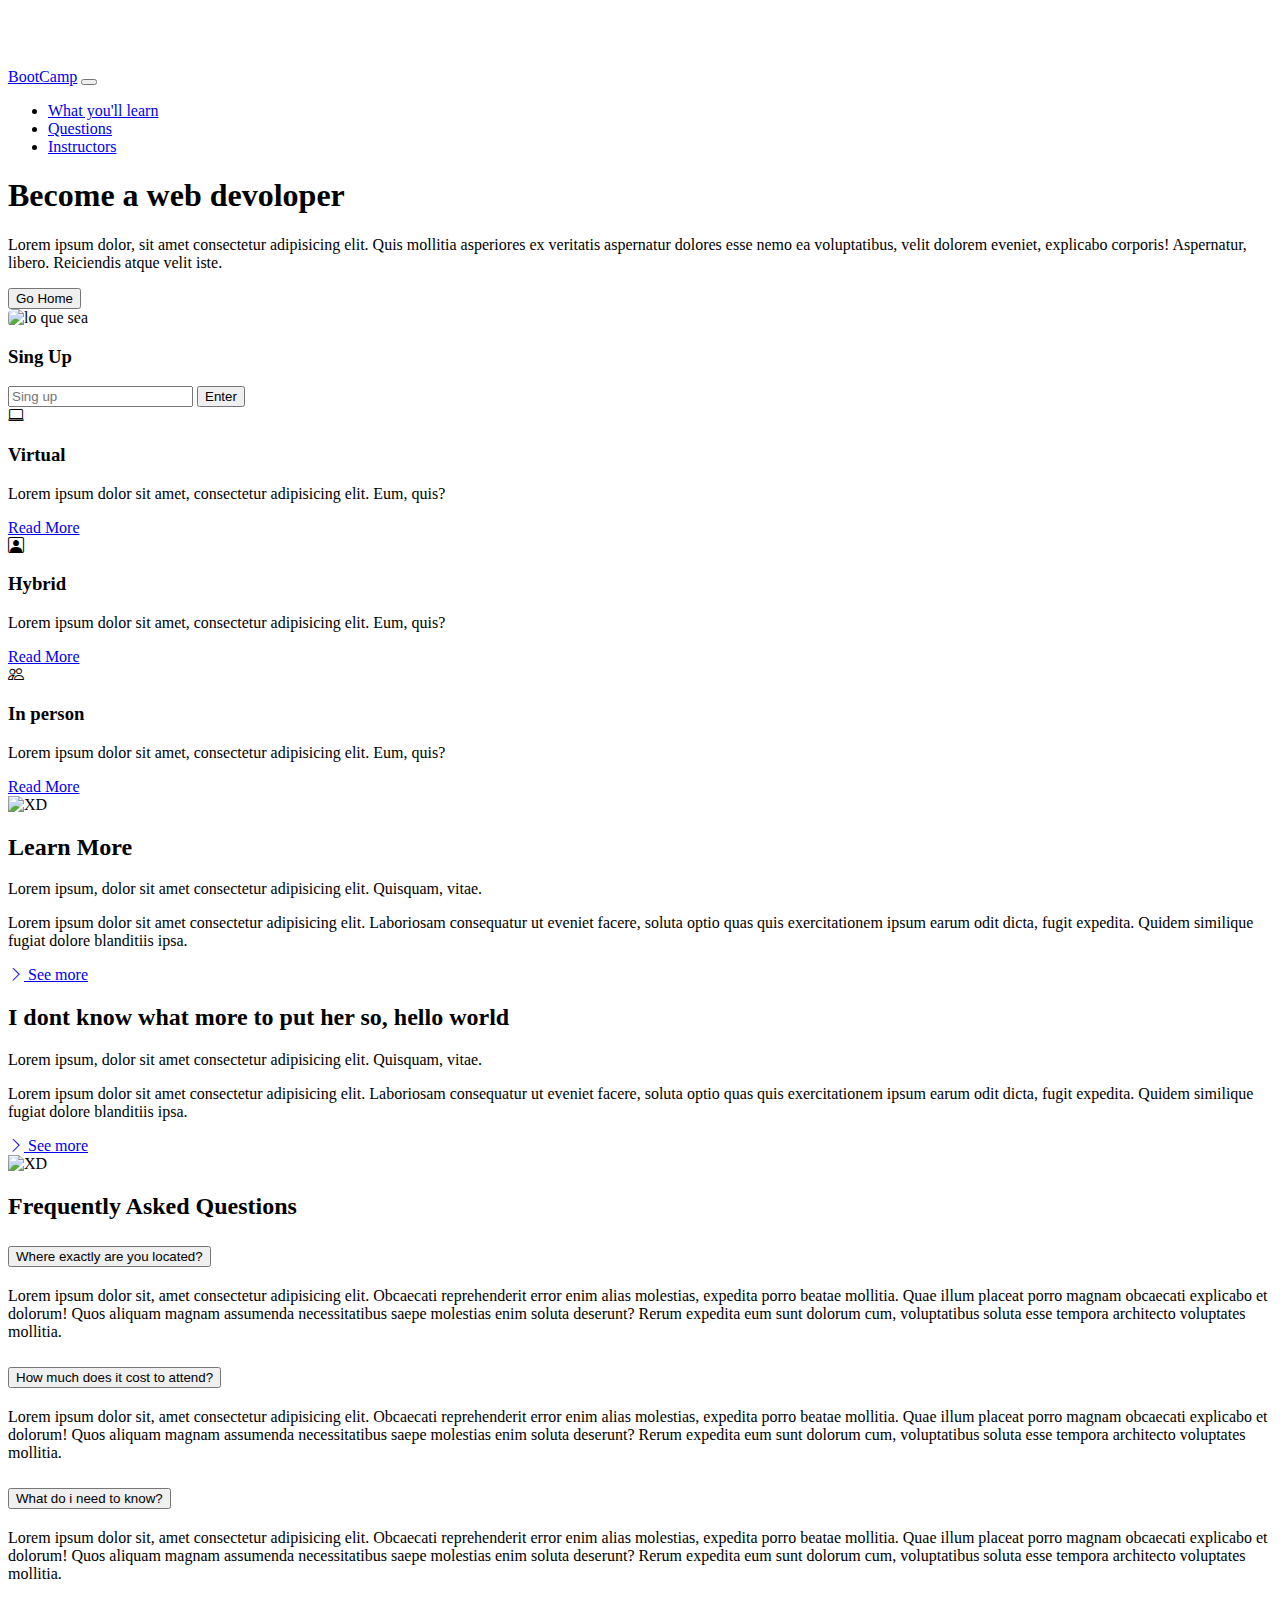
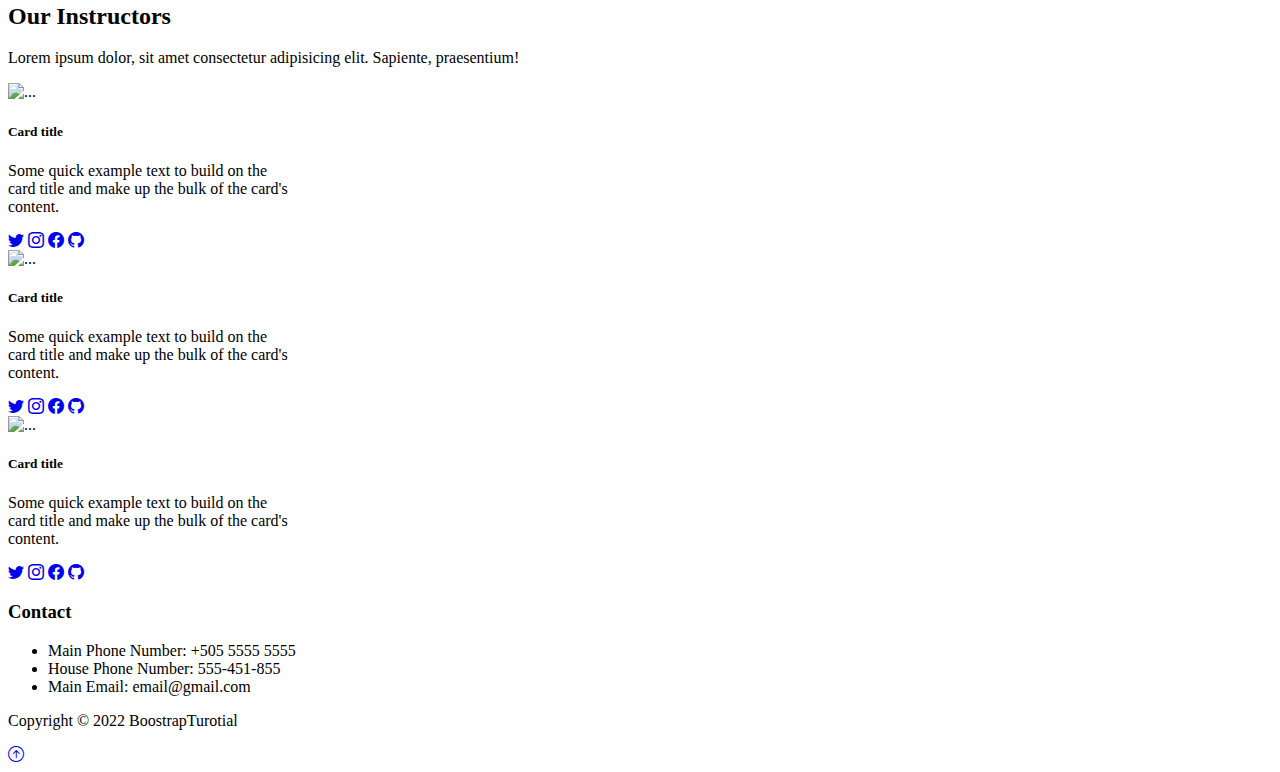
==== index.html @ 978bfc73 "Initial commit" ====
<!DOCTYPE html>
<html lang="en">
<head>
    <meta charset="UTF-8">
    <meta http-equiv="X-UA-Compatible" content="IE=edge">
    <meta name="viewport" content="width=device-width, initial-scale=1.0">
    <title>BootCamp</title>
    <link rel="stylesheet" href="style.css">
    <link rel="stylesheet" href="https://cdn.jsdelivr.net/npm/bootstrap-icons@1.3.0/font/bootstrap-icons.css">
    <link href="https://cdn.jsdelivr.net/npm/bootstrap@5.2.2/dist/css/bootstrap.min.css" rel="stylesheet" integrity="sha384-Zenh87qX5JnK2Jl0vWa8Ck2rdkQ2Bzep5IDxbcnCeuOxjzrPF/et3URy9Bv1WTRi" crossorigin="anonymous">
    <link rel="icon" href="img/logo.png">
</head>
<body>
    
    <!-- NAVATION -->

    <nav class="navbar navbar-expand-sm bg-dark navbar-dark py-3 fixed-top">
        <div class="container">
            <a href="#" class="navbar-brand">BootCamp</a>

            <button class="navbar-toggler" type="button" data-bs-toggle="collapse" data-bs-target="#navmenu"> 
                <span class="navbar-toggler-icon"></span>
            </button>

            <div class="collapse navbar-collapse" id="navmenu">
                <ul class="navbar-nav ms-auto">

                    <li class="nav-item">
                        <a href="#learn" class="nav-link">What you'll learn</a>
                    </li>

                    <li class="nav-item">
                        <a href="#questions" class="nav-link">Questions</a>
                    </li>

                    <li class="nav-item">
                        <a href="#instructors" class="nav-link">Instructors</a>
                    </li>
                </ul>
            </div>
        </div>
    </nav>

    <!-- SHOW CASE -->

    <section class="bg-dark text light p-5 text-center text-sm-start">
        <div class="container">
            <div class="d-sm-flex aling-items-center justify-content-between">
                <div style="padding-right: 20px;">
                    <h1 class="text-light">Become a web devoloper</h1>

                    <p class="text-light my-4 lead">Lorem ipsum dolor, sit amet consectetur adipisicing elit. Quis mollitia asperiores ex veritatis aspernatur dolores esse nemo ea voluptatibus, velit dolorem eveniet, explicabo corporis! Aspernatur, libero. Reiciendis atque velit iste.</p>
                    
                    <button class="btn btn-danger">Go Home</button>
                
                </div>
                
                <img class="img-fluid" id="main-img" style="width: 350px; border-radius: 5px;"  src="https://cdnb.20m.es/sites/112/2019/04/cara6.jpg" alt="lo que sea">
            </div>

        </div>
    </section>

    <!-- Newsletter -->

    <section class="bg-primary text-light p-5">
        <div class="container">
            <div class="d-md-flex justify-content-between aling-items-center">
                <h3 class="mb-3 mb-md-0">Sing Up</h3>

                <div class="input-group" id="sing-input">
                    <input type="text" class="form-control w-25" placeholder="Sing up" aria-label="Recipient's username" aria-describedby="button-addon2">
                    <button class="btn btn-dark bg-lg w-25" type="button">Enter</button>
                  </div>

            </div>
        </div>
    </section>

    <!-- Boxes -->

    <section class="p-5">
        <div class="container">
            <div class="row text-center g-4">
                <div class="col-md">
                    <div class="card bg-dark text-light">
                        <div class="card-body text-center">
                            <div class="h1 mb-3"><i class="bi bi-laptop"></i></div>
                            <h3 class="card-title">Virtual</h3>
                            <p class="card-text">Lorem ipsum dolor sit amet, consectetur adipisicing elit. Eum, quis?</p>
                            <a href="#" class="btn btn-primary">Read More</a>
                        </div>
                    </div>
                </div>

                <div class="col-md">
                    <div class="card bg-secondary text-light">
                        <div class="card-body text-center">
                            <div class="h1 mb-3"><i class="bi bi-person-square"></i></div>
                            <h3 class="card-title">Hybrid</h3>
                            <p class="card-text">Lorem ipsum dolor sit amet, consectetur adipisicing elit. Eum, quis?</p>
                            <a href="#" class="btn btn-dark">Read More</a>
                        </div>
                    </div>
                </div>

                <div class="col-md">
                    <div class="card bg-dark text-light">
                        <div class="card-body text-center">
                            <div class="h1 mb-3"><i class="bi bi-people"></i></div>
                            <h3 class="card-title">In person</h3>
                            <p class="card-text">Lorem ipsum dolor sit amet, consectetur adipisicing elit. Eum, quis?</p>
                            <a href="#" class="btn btn-primary">Read More</a>
                        </div>
                    </div>
                </div>
            </div>
        </div>
    </section>

    <!-- fundamentals -->

    <section id="learn" class="p-5">
        <div class="container">
            <div class="row aling-items-center justify-content-between">
                <div class="col-md" id="fundamentals_img">
                    <img class="img-fluid" src="https://www.rdstation.com/blog/wp-content/uploads/sites/2/2017/09/thestocks.jpg" alt="XD">
                </div>

                <div class="col-md p-5">
                    <h2>Learn More</h2>
                    <p class="lead">Lorem ipsum, dolor sit amet consectetur adipisicing elit. Quisquam, vitae.</p>
                    <p class="lead">Lorem ipsum dolor sit amet consectetur adipisicing elit. Laboriosam consequatur ut eveniet facere, soluta optio quas quis exercitationem ipsum earum odit dicta, fugit expedita. Quidem similique fugiat dolore blanditiis ipsa.</p>

                    <a href="#" class="btn btn-dark mt-3"><i class="bi bi-chevron-right"></i> See more</a>
                </div>
            </div>
        </div>
    </section>

    <section id="learn" class="p-5 bg-dark text-light">
        <div class="container">
            <div class="row aling-items-center justify-content-between">

                <div class="col-md p-5">
                    <h2>I dont know what more to put her so, hello world</h2>
                    <p class="lead">Lorem ipsum, dolor sit amet consectetur adipisicing elit. Quisquam, vitae.</p>
                    <p class="lead">Lorem ipsum dolor sit amet consectetur adipisicing elit. Laboriosam consequatur ut eveniet facere, soluta optio quas quis exercitationem ipsum earum odit dicta, fugit expedita. Quidem similique fugiat dolore blanditiis ipsa.</p>

                    <a href="#" class="btn btn-dark mt-3"><i class="bi bi-chevron-right"></i> See more</a>
                </div>

                <div class="col-md" id="fundamentals_img">
                    <img class="img-fluid" src="https://d7lju56vlbdri.cloudfront.net/var/ezwebin_site/storage/images/_aliases/img_1col/noticias/solar-orbiter-toma-imagenes-del-sol-como-nunca-antes/9437612-1-esl-MX/Solar-Orbiter-toma-imagenes-del-Sol-como-nunca-antes.jpg" alt="XD">
                </div>
            </div>

        </div>
    </section>

    <!-- QUESTION SECTION -->

    <section class="p-5" id="questions">
        <div class="container">
            <h2 class="text-center mb-4">Frequently Asked Questions</h2>

            <!-- ACCORDION -->


            <div class="accordion accordion-flush" id="questions">
                <!-- item 1 -->
                <div class="accordion-item">
                  <h2 class="accordion-header" id="flush-headingOne">
                    <button class="accordion-button collapsed" type="button" data-bs-toggle="collapse" data-bs-target="#question-one" aria-expanded="false" aria-controls="flush-collapseOne">
                      Where exactly are you located?
                    </button>
                  </h2>
                  <div id="question-one" class="accordion-collapse collapse" aria-labelledby="flush-headingOne" data-bs-parent="#accordionFlushExample">
                    <div class="accordion-body">Lorem ipsum dolor sit, amet consectetur adipisicing elit. Obcaecati reprehenderit error enim alias molestias, expedita porro beatae mollitia. Quae illum placeat porro magnam obcaecati explicabo et dolorum! Quos aliquam magnam assumenda necessitatibus saepe molestias enim soluta deserunt? Rerum expedita eum sunt dolorum cum, voluptatibus soluta esse tempora architecto voluptates mollitia.</div>
                  </div>
                </div>

                <!-- item 2 -->
                <div class="accordion-item">
                    <h2 class="accordion-header" id="flush-headingOne">
                      <button class="accordion-button collapsed" type="button" data-bs-toggle="collapse" data-bs-target="#question-two" aria-expanded="false" aria-controls="flush-collapseOne">
                        How much does it cost to attend?
                      </button>
                    </h2>
                    <div id="question-two" class="accordion-collapse collapse" aria-labelledby="flush-headingOne" data-bs-parent="#accordionFlushExample">
                      <div class="accordion-body">Lorem ipsum dolor sit, amet consectetur adipisicing elit. Obcaecati reprehenderit error enim alias molestias, expedita porro beatae mollitia. Quae illum placeat porro magnam obcaecati explicabo et dolorum! Quos aliquam magnam assumenda necessitatibus saepe molestias enim soluta deserunt? Rerum expedita eum sunt dolorum cum, voluptatibus soluta esse tempora architecto voluptates mollitia.</div>
                    </div>
                  </div>

                <!-- item 3 -->
                <div class="accordion-item">
                    <h2 class="accordion-header" id="flush-headingOne">
                      <button class="accordion-button collapsed" type="button" data-bs-toggle="collapse" data-bs-target="#question-three" aria-expanded="false" aria-controls="flush-collapseOne">
                        What do i need to know?
                      </button>
                    </h2>
                    <div id="question-three" class="accordion-collapse collapse" aria-labelledby="flush-headingOne" data-bs-parent="#accordionFlushExample">
                      <div class="accordion-body">Lorem ipsum dolor sit, amet consectetur adipisicing elit. Obcaecati reprehenderit error enim alias molestias, expedita porro beatae mollitia. Quae illum placeat porro magnam obcaecati explicabo et dolorum! Quos aliquam magnam assumenda necessitatibus saepe molestias enim soluta deserunt? Rerum expedita eum sunt dolorum cum, voluptatibus soluta esse tempora architecto voluptates mollitia.</div>
                    </div>
                  </div>
              </div>
        </div>

    </section>

    <section id="instructors" class="p-5 bg-primary">
        <div class="container">
            <h2 class="text-center text-white">Our Instructors</h2>
            <p class="lead text-center text-white mb-5">Lorem ipsum dolor, sit amet consectetur adipisicing elit. Sapiente, praesentium!</p>


            <div class="row g-4">

                <!-- card 1 -->
                
                <div class="col-md">
                    <div class="card" style="width: 18rem;">
                        <img src = "https://image.shutterstock.com/image-photo/young-handsome-man-beard-wearing-260nw-1920331649.jpg" class="card-img-top" alt="...">
                        <div class="card-body">
                          <h5 class="card-title">Card title</h5>
                          <p class="card-text">Some quick example text to build on the card title and make up the bulk of the card's content.</p>
                          
                          <a href="#"><i class="bi bi-twitter text-dark mx-1"></i></a>
                        <a href="#"><i class="bi bi-instagram text-dark mx-1"></i></a>
                        <a href="#"><i class="bi bi-facebook text-dark mx-1"></i></a>
                        <a href="#"><i class="bi bi-github text-dark mx-1"></i></a>
                        </div>
                      </div>
            </div>

            <!-- card 2 -->

            <div class="col-md">
                <div class="card" style="width: 18rem;">
                    <img src="https://media.istockphoto.com/id/1365223878/es/foto/hombre-atractivo-sinti%C3%A9ndose-alegre.jpg?b=1&s=170667a&w=0&k=20&c=bvl1G8jZOQ9M8maHjQm34YYGmINoZ-S8tVMFv6QKL0Y=" class="card-img-top" alt="...">
                    <div class="card-body">
                      <h5 class="card-title">Card title</h5>
                      <p class="card-text">Some quick example text to build on the card title and make up the bulk of the card's content.</p>
                      
                      <a href="#"><i class="bi bi-twitter text-dark mx-1"></i></a>
                    <a href="#"><i class="bi bi-instagram text-dark mx-1"></i></a>
                    <a href="#"><i class="bi bi-facebook text-dark mx-1"></i></a>
                    <a href="#"><i class="bi bi-github text-dark mx-1"></i></a>
                    </div>
                  </div>
        </div>

        <!-- card 3 -->

        <div class="col-md">
            <div class="card" style="width: 18rem;">
                <img src="https://img.freepik.com/foto-gratis/retrato-joven-sonriente-gafas_171337-4842.jpg?w=2000" class="card-img-top" alt="...">
                <div class="card-body">
                  <h5 class="card-title">Card title</h5>
                  <p class="card-text">Some quick example text to build on the card title and make up the bulk of the card's content.</p>
                  
                  <a href="#"><i class="bi bi-twitter text-dark mx-1"></i></a>
                <a href="#"><i class="bi bi-instagram text-dark mx-1"></i></a>
                <a href="#"><i class="bi bi-facebook text-dark mx-1"></i></a>
                <a href="#"><i class="bi bi-github text-dark mx-1"></i></a>
                </div>
              </div>
    </div>

        </div>
    </section>

    <!-- CONTACT -->

    <section class="p-5">
        <div class="container d-md-flex justify-content-center">
            
                <div class="justify-content-center aling-items-center">
                    <h3 class= "text-center mb-5"> Contact </h3>
                    <ul class="list-group list-group-flush lead">
                        <li class="list-group-item">
                            <span class="fw-bold">Main Phone Number:</span> +505 5555 5555
                        </li>
                        <li class="list-group-item">
                            <span class="fw-bold">House Phone Number:</span> 555-451-855
                        </li>
                        <li class="list-group-item">
                            <span class="fw-bold">Main Email:</span> email@gmail.com
                        </li>
                    </ul>
                </div>
            </div>
            
    </section>

    <footer class="p-5 bg-dark text-light text-center position-relative">
        <div class="container">
            <p class="lead">Copyright &copy; 2022 BoostrapTurotial</p>

            <a href="#" class="position-absolute bottom-0 end-0 p-5">
                <i class="bi bi-arrow-up-circle h1"></i>
            </a>
        </div>

    </footer>

<script src="https://cdn.jsdelivr.net/npm/bootstrap@5.2.2/dist/js/bootstrap.bundle.min.js" integrity="sha384-OERcA2EqjJCMA+/3y+gxIOqMEjwtxJY7qPCqsdltbNJuaOe923+mo//f6V8Qbsw3" crossorigin="anonymous"></script>
</body>
</html>
---- style.css ----
body::before{
    display: block;
    content: '';
    height: 60px;
}

@media(min-width:768px){
    #sing-input{
        width: 800px;
    }
}

@media(max-width:767px){
    #main-img{
        display: none;
    }
}

#fundamentals_img{
    display: flex;
    align-items: center;
}
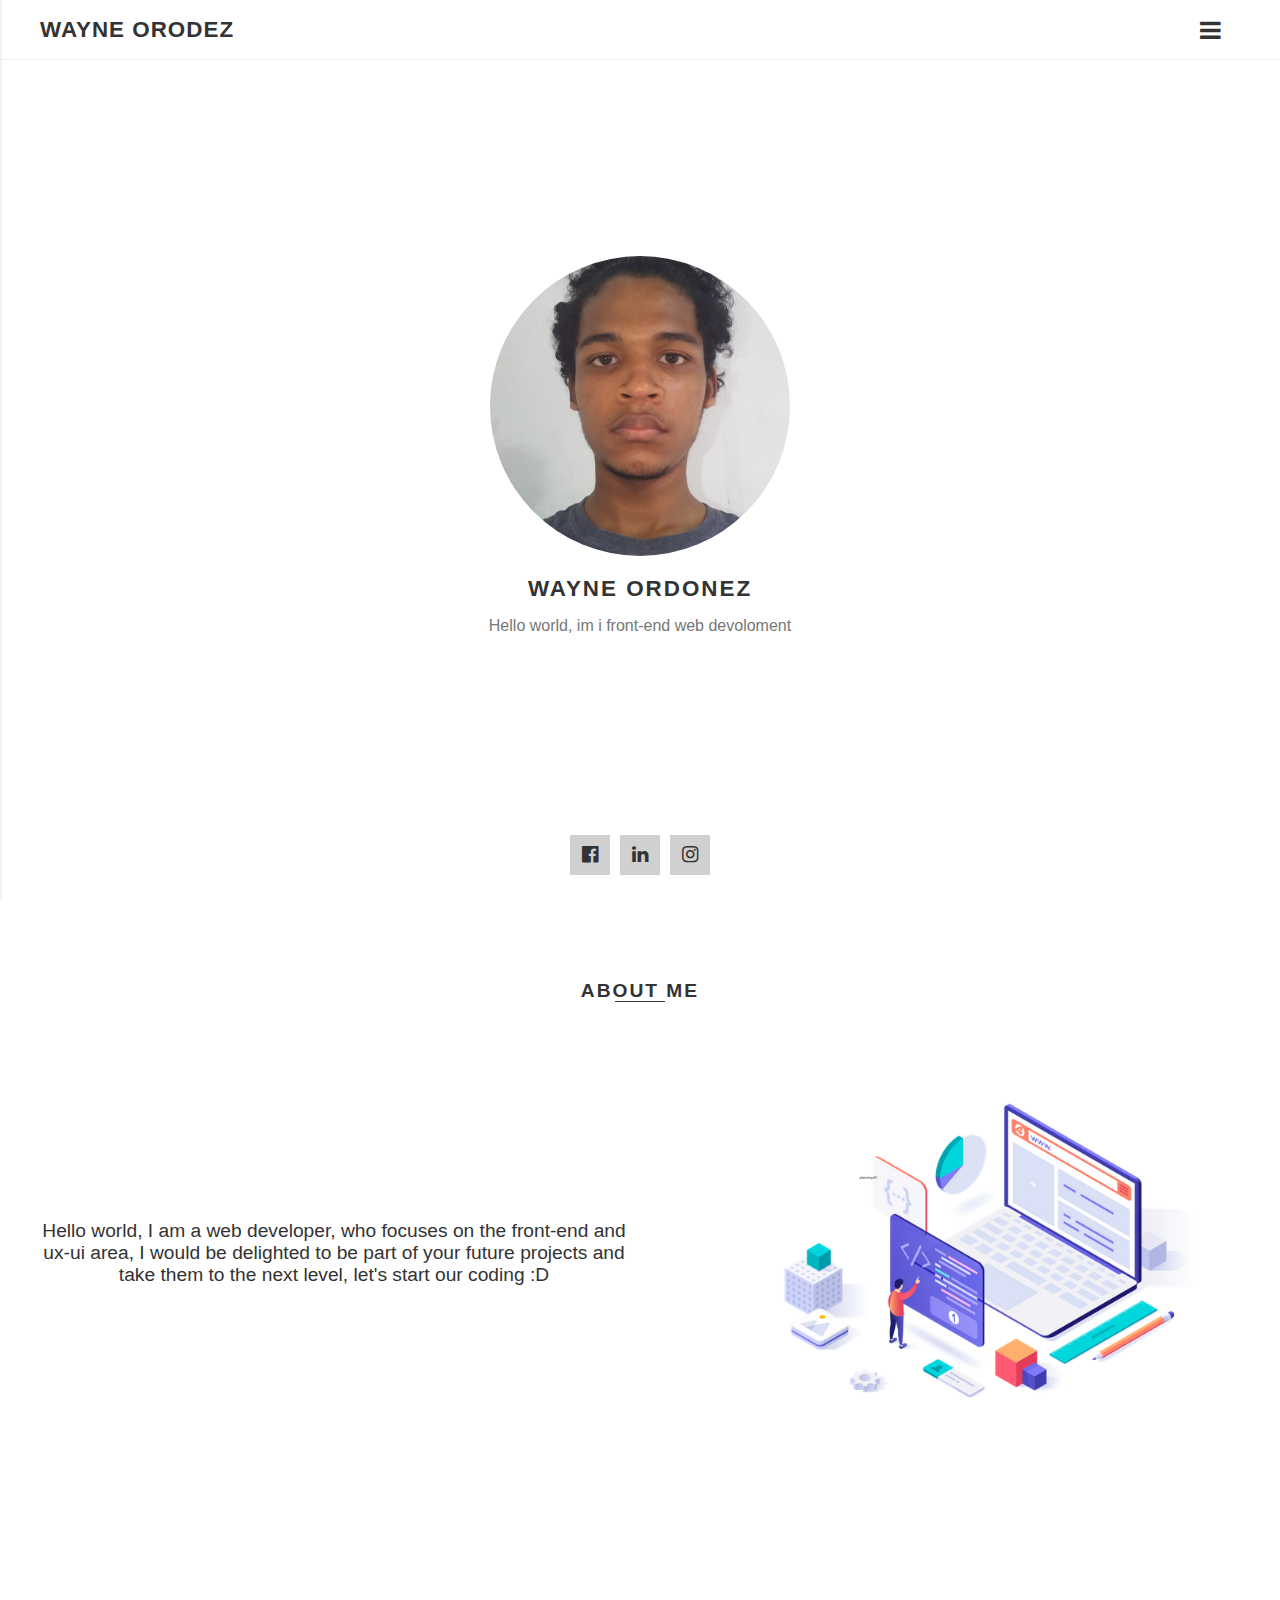
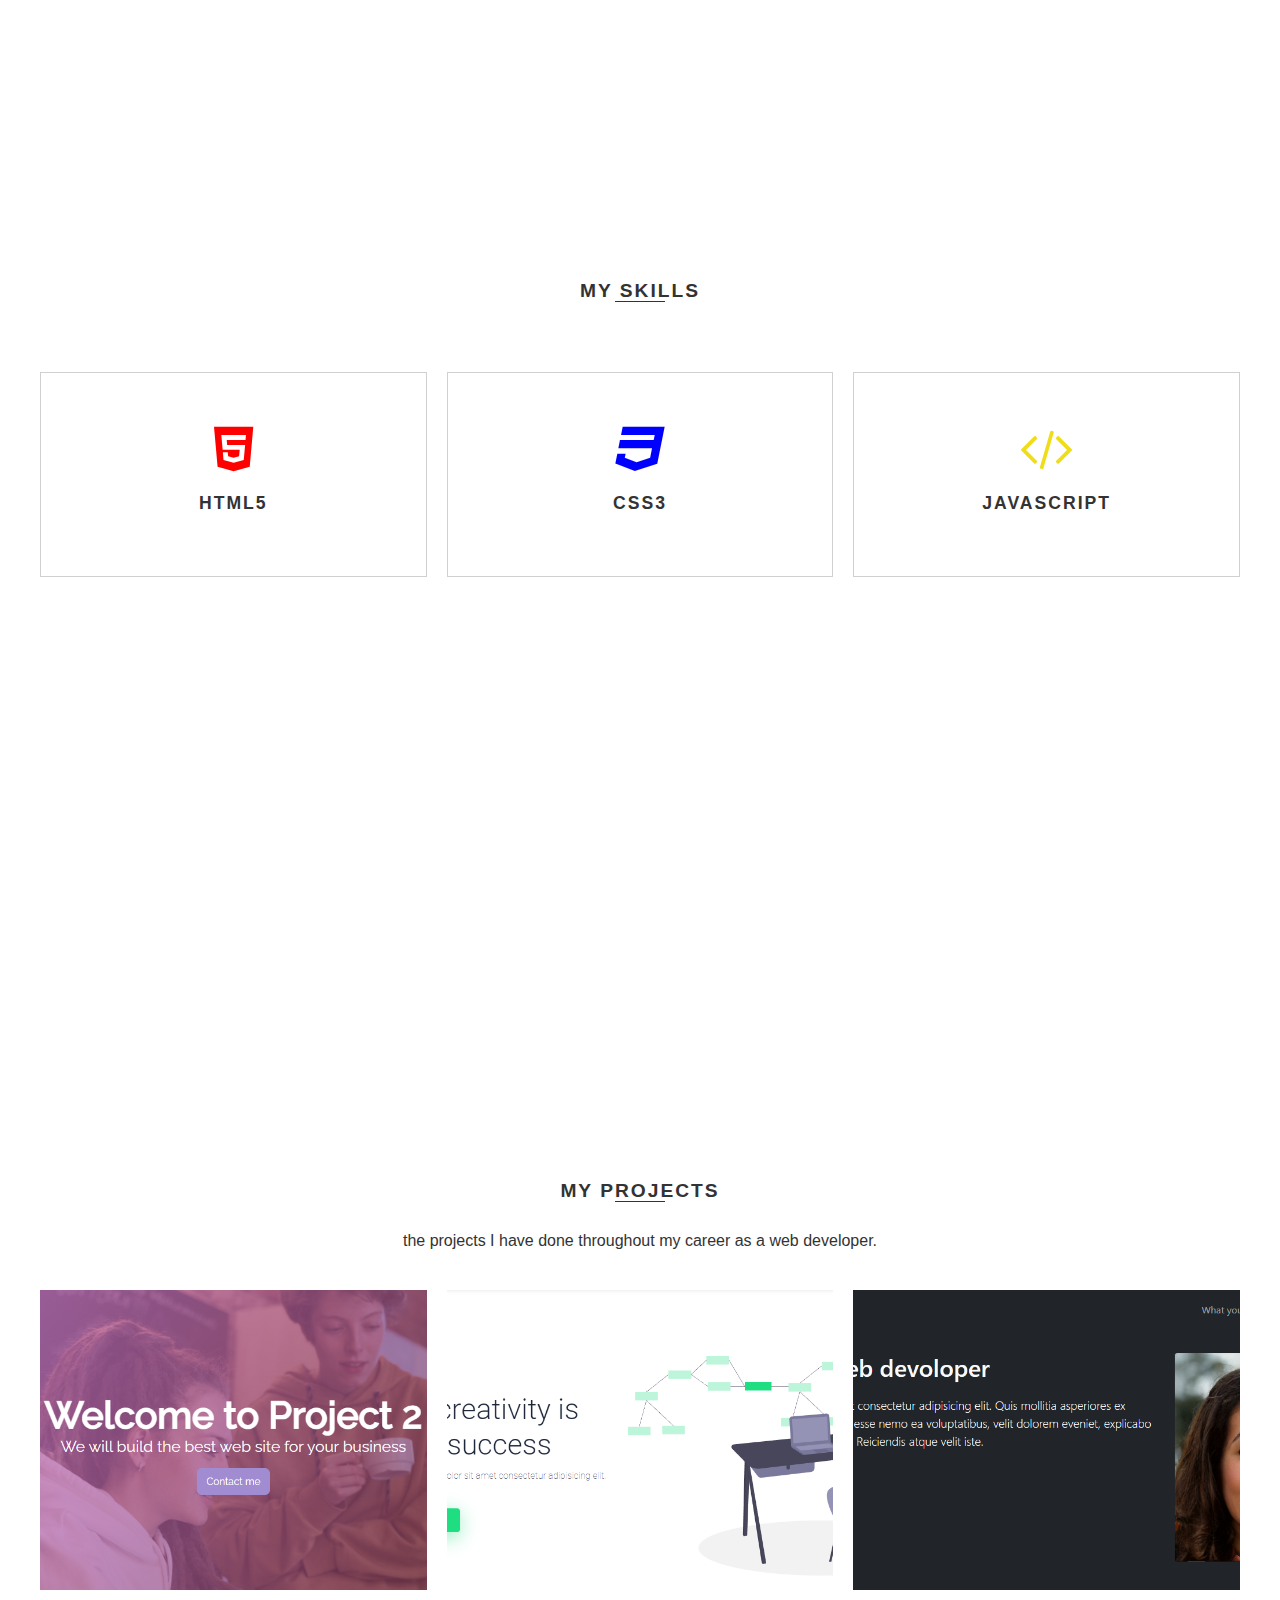
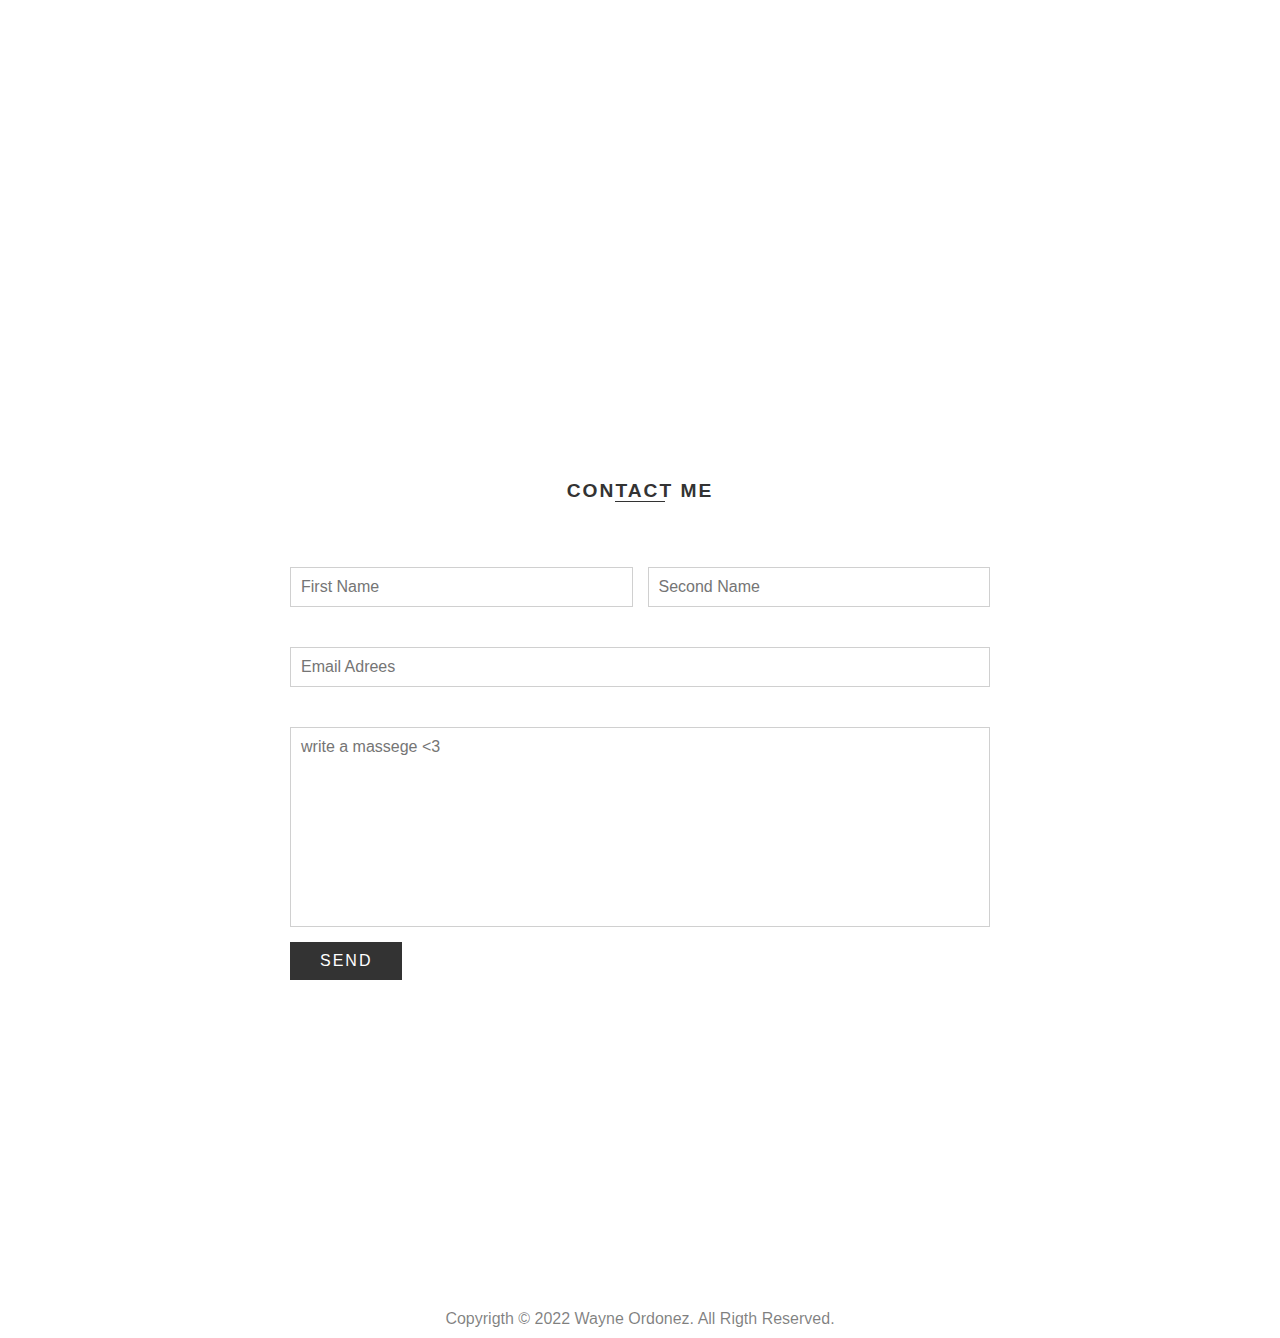
==== commit 1b0f6568: "PortfolioFish" ====
--- a/index.html
+++ b/index.html
@@ -3,307 +3,203 @@
 <head>
     <meta charset="UTF-8">
     <meta http-equiv="X-UA-Compatible" content="IE=edge">
-    <meta name="viewport" content="width=device-width, initial-scale=1.0">
-    <title>BootCamp</title>
+    <meta name="viewport" content="width=device-width, initial-scale=1.0, maximum-scale=1.0, user-scalable=no" />
+    <title>Wayne Ordonez</title>
+    <link rel="stylesheet" href="https://cdnjs.cloudflare.com/ajax/libs/font-awesome/4.7.0/css/font-awesome.css" integrity="sha512-5A8nwdMOWrSz20fDsjczgUidUBR8liPYU+WymTZP1lmY9G6Oc7HlZv156XqnsgNUzTyMefFTcsFH/tnJE/+xBg==" crossorigin="anonymous" referrerpolicy="no-referrer" />
     <link rel="stylesheet" href="style.css">
-    <link rel="stylesheet" href="https://cdn.jsdelivr.net/npm/bootstrap-icons@1.3.0/font/bootstrap-icons.css">
+    <link rel="stylesheet" href="media.css">
     <link href="https://cdn.jsdelivr.net/npm/bootstrap@5.2.2/dist/css/bootstrap.min.css" rel="stylesheet" integrity="sha384-Zenh87qX5JnK2Jl0vWa8Ck2rdkQ2Bzep5IDxbcnCeuOxjzrPF/et3URy9Bv1WTRi" crossorigin="anonymous">
     <link rel="icon" href="img/logo.png">
 </head>
 <body>
-    
-    <!-- NAVATION -->
-
-    <nav class="navbar navbar-expand-sm bg-dark navbar-dark py-3 fixed-top">
-        <div class="container">
-            <a href="#" class="navbar-brand">BootCamp</a>
-
-            <button class="navbar-toggler" type="button" data-bs-toggle="collapse" data-bs-target="#navmenu"> 
-                <span class="navbar-toggler-icon"></span>
-            </button>
-
-            <div class="collapse navbar-collapse" id="navmenu">
-                <ul class="navbar-nav ms-auto">
-
-                    <li class="nav-item">
-                        <a href="#learn" class="nav-link">What you'll learn</a>
-                    </li>
-
-                    <li class="nav-item">
-                        <a href="#questions" class="nav-link">Questions</a>
-                    </li>
-
-                    <li class="nav-item">
-                        <a href="#instructors" class="nav-link">Instructors</a>
-                    </li>
-                </ul>
+
+    <div class="container">
+        <div class="navegation">
+            <ul>
+                <li><a href="#banner" class="hidden">Home</a></li>
+                <li><a href="#about" class="hidden">About</a></li>
+                <li><a href="#service" class="hidden">Services</a></li>
+                <li><a href="#projects" class="hidden">Project</a></li>
+                <li><a href="#contact" class="hidden">contact</a></li>
+
+            </ul>
+
+        </div>
+        <div class="main">
+            <div class="topBar">
+                <a href="#banner" class="logo">Wayne Orodez</a>
+                <div class="toggle">
+                    <i class="fa fa-bars" aria-hidden="true"></i>
+                </div>
             </div>
+
+            <section class="banner" id="banner">
+
+                <div class="content">
+                    <div class="imgBx">
+                        <img src="img/perfil.jpg" alt="">
+                    </div>
+                    <h3 class="wayne">Wayne Ordonez</h3>
+                    <p>Hello world, im i front-end web devoloment</p>
+                    <ul class="socialMedia">
+                        <li><a href="https://www.facebook.com/sellvin.ordonez.1/" target="_blank"><i class="fa fa-facebook-official" aria-hidden="true"></i> </a></li>
+                        <li><a href="https://www.linkedin.com/in/wayne-ordoñez-209a17173/" target="_blank"><i class="fa fa-linkedin" aria-hidden="true"></i> </a></li>
+                        <li><a href="https://www.instagram.com/______l_o_a_d_i_n_g___________/" target="_blank"><i class="fa fa-instagram" aria-hidden="true"></i> </a></li>
+                    </ul>
+                </div>
+
+            </section>
+
+            <section class="about adjust" id="about">
+                <div class="title">
+                    <h2>About Me</h2>
+                </div>
+                <div class="content">
+                    <div class="textBox">
+                        <p>Hello world, I am a web developer, who focuses on the front-end and ux-ui area, I would be delighted to be part of your future projects and take them to the next level, let's start our coding :D</p>
+                    </div>
+                    <div class="imgBox">
+                        <img src="img/about.png" alt="">
+                    </div>
+                   
+                </div>
+
+            </section>
+
+            <section class="service" id="service">
+                <div class="title">
+                    <h2>My Skills</h2>
+                </div>
+
+
+                <div class="content">
+                    <div class="serviceBox">
+                        <i class="fa fa-html5" aria-hidden="true"></i>
+                        <h2>HTML5</h2>
+                    </div>
+
+                    <div class="serviceBox">
+                        <i class="fa fa-css3" aria-hidden="true"></i>
+                        <h2>CSS3</h2>
+                    </div>
+
+                    <div class="serviceBox">
+                        <i class="fa fa-code" aria-hidden="true"></i>
+                        <h2>JAVASCRIPT</h2>
+                    </div>
+
+                    
+                </div>
+
+
+
+            </section>
+
+            <!-- projects -->
+
+            <section class="projects adjust" id="projects">
+                <div class="title">
+                    <h2>My projects</h2>
+                    <p>the projects I have done throughout my career as a web developer.</p>
+                </div>
+
+                <div class="content">
+
+                    <!-- item1 -->
+                    <div class="workBx">
+                        <div class="imgBx">
+                            <img src="img/businees.png" alt="">
+                        </div>
+                        <div class="textBx">
+                            <h3>Businnes Proyect</h3>
+                            <P>I sorry for the image sizing, if you wanna see the full proyect you can go clicking the bottom</P>
+                            <a href="Bussiness/index.html" class="btn btn-primary" id="btn_hover" target="_blank">Go to Project</a>
+
+                        </div>
+                    </div>
+
+                    <!-- item2 -->
+
+                    <div class="workBx">
+                        <div class="imgBx">
+                            <img src="img/resume.png" alt="">
+                        </div>
+                        <div class="textBx">
+                            <h3>Creative Project</h3>
+                            <P>I sorry for the image sizing, if you wanna see the full proyect you can go clicking the bottom</P>
+                            <a href="creative web/index.html" class="btn btn-primary" id="btn_hover" target="_blank">Go to Project</a>
+                        </div>
+                    </div>
+
+                    <!-- item3 -->
+
+                    <div class="workBx">
+                        <div class="imgBx">
+                            <img src="img/BootCamp.png" alt="">
+                        </div>
+                        <div class="textBx">
+                            <h3>BootCamp Project</h3>
+                            <P>I sorry for the image sizing, if you wanna see the full proyect you can go clicking the bottom</P>
+                            <a href="Boostrap/index.html" class="btn btn-primary" id="btn_hover" target="_blank">Go to Project</a>
+                        </div>
+                    </div>
+                </div>
+
+            </section>
+
+            <!-- contact section -->
+
+            <section class="contact adjust" id="contact">
+                
+                <div class="title">
+                    <h2>Contact Me</h2>
+                </div>
+
+                <div class="contactForm">
+
+                    <form action="https://formspree.io/f/xnqrwaaj" method="POST">
+                    <div class="row">
+                        <label>
+                            <input type="text" name="name" id="" placeholder="First Name">
+                        </label> 
+
+                        <label>
+                            <input type="text" name="name" id="" placeholder="Second Name">
+                        </label>
+
+                    </div>
+                    <div class="row row_email">
+                        <label>
+                            <input type="email" name="email" placeholder="Email Adrees">
+                          </label>
+                    </div>
+
+                    <div class="row2">
+                        <label class="labelMessage">
+                            <textarea name="message" id="message" placeholder="write a massege <3"></textarea>
+                        </label>
+                    </div>
+
+                    <div class="row3">
+                        <input type="submit" value="send">
+                    </div>
+
+                </form>
+                </div>
+
+            </section>
+
+            <div class="copyrigth">
+                <p>Copyrigth  ©  2022 Wayne Ordonez. All Rigth Reserved.</p>
+            </div>
+
         </div>
-    </nav>
-
-    <!-- SHOW CASE -->
-
-    <section class="bg-dark text light p-5 text-center text-sm-start">
-        <div class="container">
-            <div class="d-sm-flex aling-items-center justify-content-between">
-                <div style="padding-right: 20px;">
-                    <h1 class="text-light">Become a web devoloper</h1>
-
-                    <p class="text-light my-4 lead">Lorem ipsum dolor, sit amet consectetur adipisicing elit. Quis mollitia asperiores ex veritatis aspernatur dolores esse nemo ea voluptatibus, velit dolorem eveniet, explicabo corporis! Aspernatur, libero. Reiciendis atque velit iste.</p>
-                    
-                    <button class="btn btn-danger">Go Home</button>
-                
-                </div>
-                
-                <img class="img-fluid" id="main-img" style="width: 350px; border-radius: 5px;"  src="https://cdnb.20m.es/sites/112/2019/04/cara6.jpg" alt="lo que sea">
-            </div>
-
-        </div>
-    </section>
-
-    <!-- Newsletter -->
-
-    <section class="bg-primary text-light p-5">
-        <div class="container">
-            <div class="d-md-flex justify-content-between aling-items-center">
-                <h3 class="mb-3 mb-md-0">Sing Up</h3>
-
-                <div class="input-group" id="sing-input">
-                    <input type="text" class="form-control w-25" placeholder="Sing up" aria-label="Recipient's username" aria-describedby="button-addon2">
-                    <button class="btn btn-dark bg-lg w-25" type="button">Enter</button>
-                  </div>
-
-            </div>
-        </div>
-    </section>
-
-    <!-- Boxes -->
-
-    <section class="p-5">
-        <div class="container">
-            <div class="row text-center g-4">
-                <div class="col-md">
-                    <div class="card bg-dark text-light">
-                        <div class="card-body text-center">
-                            <div class="h1 mb-3"><i class="bi bi-laptop"></i></div>
-                            <h3 class="card-title">Virtual</h3>
-                            <p class="card-text">Lorem ipsum dolor sit amet, consectetur adipisicing elit. Eum, quis?</p>
-                            <a href="#" class="btn btn-primary">Read More</a>
-                        </div>
-                    </div>
-                </div>
-
-                <div class="col-md">
-                    <div class="card bg-secondary text-light">
-                        <div class="card-body text-center">
-                            <div class="h1 mb-3"><i class="bi bi-person-square"></i></div>
-                            <h3 class="card-title">Hybrid</h3>
-                            <p class="card-text">Lorem ipsum dolor sit amet, consectetur adipisicing elit. Eum, quis?</p>
-                            <a href="#" class="btn btn-dark">Read More</a>
-                        </div>
-                    </div>
-                </div>
-
-                <div class="col-md">
-                    <div class="card bg-dark text-light">
-                        <div class="card-body text-center">
-                            <div class="h1 mb-3"><i class="bi bi-people"></i></div>
-                            <h3 class="card-title">In person</h3>
-                            <p class="card-text">Lorem ipsum dolor sit amet, consectetur adipisicing elit. Eum, quis?</p>
-                            <a href="#" class="btn btn-primary">Read More</a>
-                        </div>
-                    </div>
-                </div>
-            </div>
-        </div>
-    </section>
-
-    <!-- fundamentals -->
-
-    <section id="learn" class="p-5">
-        <div class="container">
-            <div class="row aling-items-center justify-content-between">
-                <div class="col-md" id="fundamentals_img">
-                    <img class="img-fluid" src="https://www.rdstation.com/blog/wp-content/uploads/sites/2/2017/09/thestocks.jpg" alt="XD">
-                </div>
-
-                <div class="col-md p-5">
-                    <h2>Learn More</h2>
-                    <p class="lead">Lorem ipsum, dolor sit amet consectetur adipisicing elit. Quisquam, vitae.</p>
-                    <p class="lead">Lorem ipsum dolor sit amet consectetur adipisicing elit. Laboriosam consequatur ut eveniet facere, soluta optio quas quis exercitationem ipsum earum odit dicta, fugit expedita. Quidem similique fugiat dolore blanditiis ipsa.</p>
-
-                    <a href="#" class="btn btn-dark mt-3"><i class="bi bi-chevron-right"></i> See more</a>
-                </div>
-            </div>
-        </div>
-    </section>
-
-    <section id="learn" class="p-5 bg-dark text-light">
-        <div class="container">
-            <div class="row aling-items-center justify-content-between">
-
-                <div class="col-md p-5">
-                    <h2>I dont know what more to put her so, hello world</h2>
-                    <p class="lead">Lorem ipsum, dolor sit amet consectetur adipisicing elit. Quisquam, vitae.</p>
-                    <p class="lead">Lorem ipsum dolor sit amet consectetur adipisicing elit. Laboriosam consequatur ut eveniet facere, soluta optio quas quis exercitationem ipsum earum odit dicta, fugit expedita. Quidem similique fugiat dolore blanditiis ipsa.</p>
-
-                    <a href="#" class="btn btn-dark mt-3"><i class="bi bi-chevron-right"></i> See more</a>
-                </div>
-
-                <div class="col-md" id="fundamentals_img">
-                    <img class="img-fluid" src="https://d7lju56vlbdri.cloudfront.net/var/ezwebin_site/storage/images/_aliases/img_1col/noticias/solar-orbiter-toma-imagenes-del-sol-como-nunca-antes/9437612-1-esl-MX/Solar-Orbiter-toma-imagenes-del-Sol-como-nunca-antes.jpg" alt="XD">
-                </div>
-            </div>
-
-        </div>
-    </section>
-
-    <!-- QUESTION SECTION -->
-
-    <section class="p-5" id="questions">
-        <div class="container">
-            <h2 class="text-center mb-4">Frequently Asked Questions</h2>
-
-            <!-- ACCORDION -->
-
-
-            <div class="accordion accordion-flush" id="questions">
-                <!-- item 1 -->
-                <div class="accordion-item">
-                  <h2 class="accordion-header" id="flush-headingOne">
-                    <button class="accordion-button collapsed" type="button" data-bs-toggle="collapse" data-bs-target="#question-one" aria-expanded="false" aria-controls="flush-collapseOne">
-                      Where exactly are you located?
-                    </button>
-                  </h2>
-                  <div id="question-one" class="accordion-collapse collapse" aria-labelledby="flush-headingOne" data-bs-parent="#accordionFlushExample">
-                    <div class="accordion-body">Lorem ipsum dolor sit, amet consectetur adipisicing elit. Obcaecati reprehenderit error enim alias molestias, expedita porro beatae mollitia. Quae illum placeat porro magnam obcaecati explicabo et dolorum! Quos aliquam magnam assumenda necessitatibus saepe molestias enim soluta deserunt? Rerum expedita eum sunt dolorum cum, voluptatibus soluta esse tempora architecto voluptates mollitia.</div>
-                  </div>
-                </div>
-
-                <!-- item 2 -->
-                <div class="accordion-item">
-                    <h2 class="accordion-header" id="flush-headingOne">
-                      <button class="accordion-button collapsed" type="button" data-bs-toggle="collapse" data-bs-target="#question-two" aria-expanded="false" aria-controls="flush-collapseOne">
-                        How much does it cost to attend?
-                      </button>
-                    </h2>
-                    <div id="question-two" class="accordion-collapse collapse" aria-labelledby="flush-headingOne" data-bs-parent="#accordionFlushExample">
-                      <div class="accordion-body">Lorem ipsum dolor sit, amet consectetur adipisicing elit. Obcaecati reprehenderit error enim alias molestias, expedita porro beatae mollitia. Quae illum placeat porro magnam obcaecati explicabo et dolorum! Quos aliquam magnam assumenda necessitatibus saepe molestias enim soluta deserunt? Rerum expedita eum sunt dolorum cum, voluptatibus soluta esse tempora architecto voluptates mollitia.</div>
-                    </div>
-                  </div>
-
-                <!-- item 3 -->
-                <div class="accordion-item">
-                    <h2 class="accordion-header" id="flush-headingOne">
-                      <button class="accordion-button collapsed" type="button" data-bs-toggle="collapse" data-bs-target="#question-three" aria-expanded="false" aria-controls="flush-collapseOne">
-                        What do i need to know?
-                      </button>
-                    </h2>
-                    <div id="question-three" class="accordion-collapse collapse" aria-labelledby="flush-headingOne" data-bs-parent="#accordionFlushExample">
-                      <div class="accordion-body">Lorem ipsum dolor sit, amet consectetur adipisicing elit. Obcaecati reprehenderit error enim alias molestias, expedita porro beatae mollitia. Quae illum placeat porro magnam obcaecati explicabo et dolorum! Quos aliquam magnam assumenda necessitatibus saepe molestias enim soluta deserunt? Rerum expedita eum sunt dolorum cum, voluptatibus soluta esse tempora architecto voluptates mollitia.</div>
-                    </div>
-                  </div>
-              </div>
-        </div>
-
-    </section>
-
-    <section id="instructors" class="p-5 bg-primary">
-        <div class="container">
-            <h2 class="text-center text-white">Our Instructors</h2>
-            <p class="lead text-center text-white mb-5">Lorem ipsum dolor, sit amet consectetur adipisicing elit. Sapiente, praesentium!</p>
-
-
-            <div class="row g-4">
-
-                <!-- card 1 -->
-                
-                <div class="col-md">
-                    <div class="card" style="width: 18rem;">
-                        <img src = "https://image.shutterstock.com/image-photo/young-handsome-man-beard-wearing-260nw-1920331649.jpg" class="card-img-top" alt="...">
-                        <div class="card-body">
-                          <h5 class="card-title">Card title</h5>
-                          <p class="card-text">Some quick example text to build on the card title and make up the bulk of the card's content.</p>
-                          
-                          <a href="#"><i class="bi bi-twitter text-dark mx-1"></i></a>
-                        <a href="#"><i class="bi bi-instagram text-dark mx-1"></i></a>
-                        <a href="#"><i class="bi bi-facebook text-dark mx-1"></i></a>
-                        <a href="#"><i class="bi bi-github text-dark mx-1"></i></a>
-                        </div>
-                      </div>
-            </div>
-
-            <!-- card 2 -->
-
-            <div class="col-md">
-                <div class="card" style="width: 18rem;">
-                    <img src="https://media.istockphoto.com/id/1365223878/es/foto/hombre-atractivo-sinti%C3%A9ndose-alegre.jpg?b=1&s=170667a&w=0&k=20&c=bvl1G8jZOQ9M8maHjQm34YYGmINoZ-S8tVMFv6QKL0Y=" class="card-img-top" alt="...">
-                    <div class="card-body">
-                      <h5 class="card-title">Card title</h5>
-                      <p class="card-text">Some quick example text to build on the card title and make up the bulk of the card's content.</p>
-                      
-                      <a href="#"><i class="bi bi-twitter text-dark mx-1"></i></a>
-                    <a href="#"><i class="bi bi-instagram text-dark mx-1"></i></a>
-                    <a href="#"><i class="bi bi-facebook text-dark mx-1"></i></a>
-                    <a href="#"><i class="bi bi-github text-dark mx-1"></i></a>
-                    </div>
-                  </div>
-        </div>
-
-        <!-- card 3 -->
-
-        <div class="col-md">
-            <div class="card" style="width: 18rem;">
-                <img src="https://img.freepik.com/foto-gratis/retrato-joven-sonriente-gafas_171337-4842.jpg?w=2000" class="card-img-top" alt="...">
-                <div class="card-body">
-                  <h5 class="card-title">Card title</h5>
-                  <p class="card-text">Some quick example text to build on the card title and make up the bulk of the card's content.</p>
-                  
-                  <a href="#"><i class="bi bi-twitter text-dark mx-1"></i></a>
-                <a href="#"><i class="bi bi-instagram text-dark mx-1"></i></a>
-                <a href="#"><i class="bi bi-facebook text-dark mx-1"></i></a>
-                <a href="#"><i class="bi bi-github text-dark mx-1"></i></a>
-                </div>
-              </div>
+        
+
+
     </div>
 
-        </div>
-    </section>
-
-    <!-- CONTACT -->
-
-    <section class="p-5">
-        <div class="container d-md-flex justify-content-center">
-            
-                <div class="justify-content-center aling-items-center">
-                    <h3 class= "text-center mb-5"> Contact </h3>
-                    <ul class="list-group list-group-flush lead">
-                        <li class="list-group-item">
-                            <span class="fw-bold">Main Phone Number:</span> +505 5555 5555
-                        </li>
-                        <li class="list-group-item">
-                            <span class="fw-bold">House Phone Number:</span> 555-451-855
-                        </li>
-                        <li class="list-group-item">
-                            <span class="fw-bold">Main Email:</span> email@gmail.com
-                        </li>
-                    </ul>
-                </div>
-            </div>
-            
-    </section>
-
-    <footer class="p-5 bg-dark text-light text-center position-relative">
-        <div class="container">
-            <p class="lead">Copyright &copy; 2022 BoostrapTurotial</p>
-
-            <a href="#" class="position-absolute bottom-0 end-0 p-5">
-                <i class="bi bi-arrow-up-circle h1"></i>
-            </a>
-        </div>
-
-    </footer>
-
-<script src="https://cdn.jsdelivr.net/npm/bootstrap@5.2.2/dist/js/bootstrap.bundle.min.js" integrity="sha384-OERcA2EqjJCMA+/3y+gxIOqMEjwtxJY7qPCqsdltbNJuaOe923+mo//f6V8Qbsw3" crossorigin="anonymous"></script>
+
+    <script src="index.js"></script>
 </body>
 </html>--- a/style.css
+++ b/style.css
@@ -1,23 +1,527 @@
-body::before{
+@import url('https://fonts.googlepis.com/css?family:Poppins:200,300,400,500,600,700,800,900&display=swap');
+
+*{
+    margin: 0;
+    padding: 0;
+    box-sizing: border-box;
+    font-family: 'Poppins', sans-serif;
+    scroll-behavior: smooth;
+}
+
+:root{
+    --black: #333;
+    --black2: #333;
+    --white: #fff;
+    --white2: #fff;
+    --semiBlack: rgba(0, 0, 0, 0.185);
+}
+
+body{
+    overflow-x: hidden;
+}
+
+.container{
+    position: relative;
+    width: 100%;
+}
+
+.navegation{
+    position: fixed;
+    width: 0;
+    height: 100%;
+    left: 0;
+    border: 1px solid rgba(0,0,0,0.05);
+    display: flex;
+    justify-content: center;
+    align-items: center;
+    transition: width 0.5s;
+    z-index: 20;
+}
+
+
+
+.navegation ul{
+    position: relative;
+    top: 0px;
+    left: 0px;
+    width: 100%;
+    padding: 20px 40px;
+}
+
+.navegation ul li{
+    position: relative;
+    width: 100%;
+    list-style: none;
+}
+
+.navegation ul li a{
+    position: relative;
     display: block;
+    width: 100%;
+    margin: 10px 0px;
+    white-space: normal;
+    text-transform: uppercase;
+    text-decoration: none;
+    color: var(--black);
+    font-weight: 500;
+    letter-spacing: 2px;
+    overflow: hidden;
+    opacity: 0.5;
+
+}
+
+.navegation ul li a:hover{
+    opacity: 1;
+}
+
+.navActive{
+    width: 300px;
+    background: var(--white);
+}
+
+.main{
+    position: absolute;
+    width: 100%;
+    left: 0;
+    min-height: 100vh;
+    transition: all 0.5s;
+}
+
+.mainActive{
+    width: calc(100% - 300px);
+    left: 300px;
+}
+
+.main .topBar{
+    position: fixed;
+    top: 0;
+    width: 100%;
+    left: 0;
+    background: var(--white2);
+    border-bottom: 1px solid rgba(0,0,0,.05);
+    height: 60px;
+    padding: 0 40px;
+    display: flex;
+    justify-content: space-between;
+    align-items: center;
+    z-index: 10;
+    transition: all 0.5s;
+}
+
+.main .topbar{
+    width: calc(100% - 300px);
+    left: 300px;
+    z-index: 100;
+}
+
+
+
+.main .topBar .logo{
+    color: var(--black);
+    font-weight: 700;
+    text-decoration: none;
+    font-size: 1.4em;
+    text-transform: uppercase;
+    letter-spacing: 1px;
+}
+
+.main .topBar .toggle{
+    position: relative;
+    width: 60px;
+    height: 60px;
+    cursor: pointer;
+    display: flex;
+    justify-content: center;
+    align-items: center;
+    font-size: 24px;
+    color: var(--black);
+}
+
+section{
+    position: relative;
+    min-height: 100vh;
+}
+
+.banner{
+    display: flex;
+    justify-content: center;
+    align-items: center;
+    padding: 0 20px;
+}
+
+.banner .content{
+    display: flex;
+    flex-direction: column;
+    align-items: center;
+    justify-content: center;
+}
+
+.banner .imgBx{
+    position: relative;
+    width: 300px;
+    height: 300px;
+    overflow: hidden;
+    border-radius: 50%;
+    margin-bottom: 20px;
+}
+
+.banner .imgBx img{
+    position: absolute;
+    top: 0;
+    left: 0;
+    width: 100%;
+    height: 100%;
+    object-fit: cover;
+}
+
+.banner h3{
+    position: relative;
+    font-size: 1.4em;
+    color: var(--black);
+    letter-spacing: 2px;
+    text-transform: uppercase;
+    margin-bottom: 15px;
+}
+
+.banner p {
+    color: #777;
+    margin-bottom: 10px;
+}
+
+.socialMedia{
+    position: absolute;
+    bottom: 20px;
+    display: flex;
+}
+
+.socialMedia li{
+    list-style: none;
+}
+
+.socialMedia li a{
+    display: inline-block;
+    width: 40px;
+    height: 40px;
+    background: var(--semiBlack);
+    margin: 5px;
+    display: flex;
+    justify-content: center;
+    align-items: center;
+    z-index: 10;
+    text-decoration: none;
+    color: var(--black);
+    font-size: 1.2em;
+}
+
+.socialMedia li a:hover{
+    background: var(--black2);
+    color: var(--white);
+}
+
+/* -- about section -- */
+
+.adjust{
+    position: relative;
+    min-height: 100vh;
+    width: 100%;
+    padding: 0 40px;
+    padding-top: 80px;
+    background: var(--white);
+    color: var(--black);
+    display: inline-block;
+}
+
+.title{
+    width: 100%;
+    text-align: center;
+    display: flex;
+    justify-content: center;
+    align-items: center;
+    flex-direction: column;
+}
+
+.title h2{
+    position: relative;
+    text-transform: uppercase;
+    letter-spacing: 2px;
+    font-size: 1.2em;
+    margin-bottom: 30px;
+}
+
+.title h2::before{
     content: '';
-    height: 60px;
-}
-
-@media(min-width:768px){
-    #sing-input{
-        width: 800px;
-    }
-}
-
-@media(max-width:767px){
-    #main-img{
-        display: none;
-    }
-}
-
-#fundamentals_img{
-    display: flex;
-    align-items: center;
-}
-
+    position: absolute;
+    left: 50%;
+    transform: translateX(-50%);
+    bottom: 0;
+    width: 50px;
+    height: 1px;
+    background: var(--black);
+}
+
+.about .content{
+    display: flex;
+    justify-content: space-between;
+    margin-top: 40px;
+}
+
+.about .content .textBox{
+    width: 49%;
+    min-width: 49%;
+    display: flex;
+    justify-content: center;
+    align-items: center;
+}
+
+.about .content .textBox p{
+    font-size: 1.2em;
+    text-align: center;
+}
+
+.about .content .imgBox{
+    margin-left: 40px;
+}
+
+.about .content .imgBox img{
+    max-width: 500px;
+    border-radius: 5px;
+}
+
+/* -- services section -- */
+
+.service{
+    position: relative;
+    min-height: 100vh;
+    width: 100%;
+    padding: 0 40px;
+    padding-top: 80px;
+    background: var(--white);
+    color: var(--black);
+    display: inline-block;
+}
+
+.service .content{
+    display: grid;
+    grid-template-columns: repeat(3,1fr);
+    margin: 40px 0;
+    grid-gap: 20px;
+}
+.service .content .serviceBox{
+    border: 1px solid var(--semiBlack);
+    padding: 50px 20px;
+    display: flex;
+    background: var(--white2);
+    justify-content: center;
+    align-items: center;
+    flex-direction: column;
+}
+
+.service .content .serviceBox img{
+    max-width: 50px;
+}
+
+.service .content .serviceBox .fa{
+    font-size: 50px;
+}
+
+.service .content .serviceBox .fa-html5{
+    color: red;
+}
+
+.service .content .serviceBox .fa-css3{
+    color: blue;
+}
+
+.service .content .serviceBox .fa-code{
+    color: #EEDD18;
+}
+
+
+
+.service .content .serviceBox h2{
+    font-size: 1.1em;
+    margin-top: 20px;
+    margin-bottom: 12px;
+    font-weight: 600;
+    color: var(--black2);
+    text-align: center;
+    letter-spacing: 2px;
+    text-transform: uppercase;
+}
+
+.service .content .serviceBox p{
+    text-align: center;
+}
+
+/* projects section */
+
+.projects {
+    position: relative;
+    min-height: 100vh;
+    width: 100%;
+    padding: 0 40px;
+    padding-top: 80px;
+    background: var(--white);
+    color: var(--black);
+    display: inline-block;
+}
+
+.projects .content{
+    display: grid;
+    grid-template-columns: repeat(3,1fr);
+    margin: 40px 0;
+    grid-gap: 20px;
+}
+
+.projects .content .workBx{
+    position: relative;
+    width: 100%;
+    height: 300px;
+    overflow: hidden;
+}
+
+.projects .content .workBx .imgBx{
+    position: relative;
+    width: 100%;
+    height: 100%;
+    transform: translateY(0);
+    transition: 0.5s ease-in-out;
+}
+
+.projects .content .workBx:hover .imgBx{
+    transform: translateY(-100%);
+}
+
+.projects .content .workBx .imgBx img{
+    position: absolute;
+    top: 0;
+    left: 0;
+    width: 100%;
+    height: 100%;
+    object-fit: cover;
+}
+
+.projects .content .workBx .textBx{
+    position: absolute;
+    top: 0;
+    left: 0;
+    width: 100%;
+    height: 100%;
+    background: var(--black);
+    display: flex;
+    justify-content: center;
+    align-items: center;
+    flex-direction: column;
+    color: white;
+    transform: translateY(100%);
+    transition: 0.5s ease-in-out;
+}
+
+.projects .content .workBx:hover .textBx{
+    transform: translateY(0);
+}
+
+.projects .content .workBx .textBx h3{
+    color: var(--white);
+    font-size: 1.3em;
+    margin-bottom: 15px;
+}
+
+.projects .content .workBx .textBx p{
+    text-align: center;
+    margin-bottom: 15px;
+}
+
+.projects .content .workBx .textBx #btn_hover{
+    color: white;
+}
+
+.projects .content .workBx .textBx .btn:hover{
+    color: #888;
+}
+
+.contact{
+    display: flex;
+    justify-content: flex-start;
+    align-items: center;
+    flex-direction: column;
+}
+
+.contact .contactForm{
+    position: relative;
+    width: 100%;
+    max-width: 700px;
+    margin-top: 20px;
+}
+
+.contact .contactForm .row{
+    width: 100%;
+    display: grid;
+    grid-template-columns: repeat(2,1fr);
+    margin: 40px 0;
+    grid-gap: 15px;
+    margin-top: 15px;
+}
+
+.contact .contactForm .row_email{
+    grid-template-columns: 100%;
+}
+
+.contact .contactForm .row2{
+    width: 100%;
+    display: flex;
+    height: 200px;
+    justify-content: center;
+    align-items: center;
+    margin-top: 10px;
+}
+
+.labelMessage{
+    width: 100%;
+    height: 100%;
+}
+
+#message{
+    width: 100%;
+    height: 100%;
+    resize: none;
+}
+
+.contact .contactForm .row input,
+.contact .contactForm .row2 textarea{
+    width: 100%;
+    padding: 10px;
+    border: none;
+    outline: none;
+    color: var(--black);
+    background: var(--white2);
+    font-size: 16px;
+    border: 1px solid var(--semiBlack);
+}
+
+.contact .contactForm .row3 input[type="submit"]{
+    background: var(--black2);
+    color: var(--white);
+    padding: 10px 30px;
+    margin-top: 15px;
+    display: inline-block;
+    font-weight: 500;
+    letter-spacing: 2px;
+    cursor: pointer;
+    font-size: 16px;
+    text-transform: uppercase;
+    max-width: 150px;
+    border: none;
+}
+
+.contact .contactForm .row3 input[type="submit"]:hover{
+    background-color: black;
+}
+
+.copyrigth{
+    position: relative;
+    bottom: 0;
+    padding: 10px 40px;
+    text-align: center;
+    color: rgba(0, 0, 0, .5);
+}--- a/media.css
+++ b/media.css
@@ -0,0 +1,138 @@
+@media (max-width:500px){
+    body{
+        max-width: 100%;
+    }
+    .container{
+        max-width: 100%;
+    }
+
+
+    /* navegation */
+
+    .navegation{
+        overflow: hidden;
+        background-color: white;
+    }
+
+    .navegation ul{
+        width: 300px;
+    }
+
+    .navegation ul li{
+        display: flex;
+        justify-content: center;
+        align-items: center;
+    }
+
+    .navegation ul li a{
+        display: flex;
+        justify-content: center;
+        font-size: 1.4em;
+    }
+
+    .navActive{
+        width: 100%;
+        max-height: 100vh;
+        display: flex;
+    }
+
+
+    /* body */
+    .main{
+        width: 100%;
+        left: 0;
+    }
+
+    .main .topBar{
+        width: 100%;
+        z-index: 100;
+        padding: 0 10px;
+    }
+
+    .main .topbar{
+        width: 100%;
+        left: 0;
+    }
+
+    .main .topBar .logo{
+        font-size: 1.3em;
+    }
+
+    /* banner */
+
+    .banner{
+        padding: 0;
+    }
+
+    .banner .content{
+        width: 100%;
+    }
+
+    .banner .imgBx{
+        width: 200px;
+        height: 200px;
+    }
+
+    /* about */
+
+    .adjust{
+        padding: 0 10px;
+    }
+
+    .title{
+        margin-top: 20px;
+    }
+
+    .about .content{
+        flex-direction: column;
+    }
+
+    .about .content .textBox{
+        order: 2;
+    }
+
+    .about .content .imgBox{
+        order: 1;
+        margin: auto;
+    }
+
+    .about .content .textBox{
+        min-width: 100%;
+        margin-top: 40px;
+    }
+
+    .about .content .textBox p{
+        font-size: 1em;
+    }
+
+    .about .content .imgBox img{
+        max-width: 200px;
+    }
+
+    /* serverces */
+
+    .service{
+        padding: 0 15px;
+    }
+
+    .service .content{
+        padding-top: 30px;
+        display: flex;
+        justify-content: center;
+        align-items: center;
+        flex-direction: column;
+    }
+
+    .service .content .serviceBox{
+        width: 300px;
+        padding: 15px 10px;
+    }
+
+    /* proyect */
+
+    .projects .content{
+        grid-template-columns: 50% 50%;
+        grid-gap: 10px;
+    }
+
+}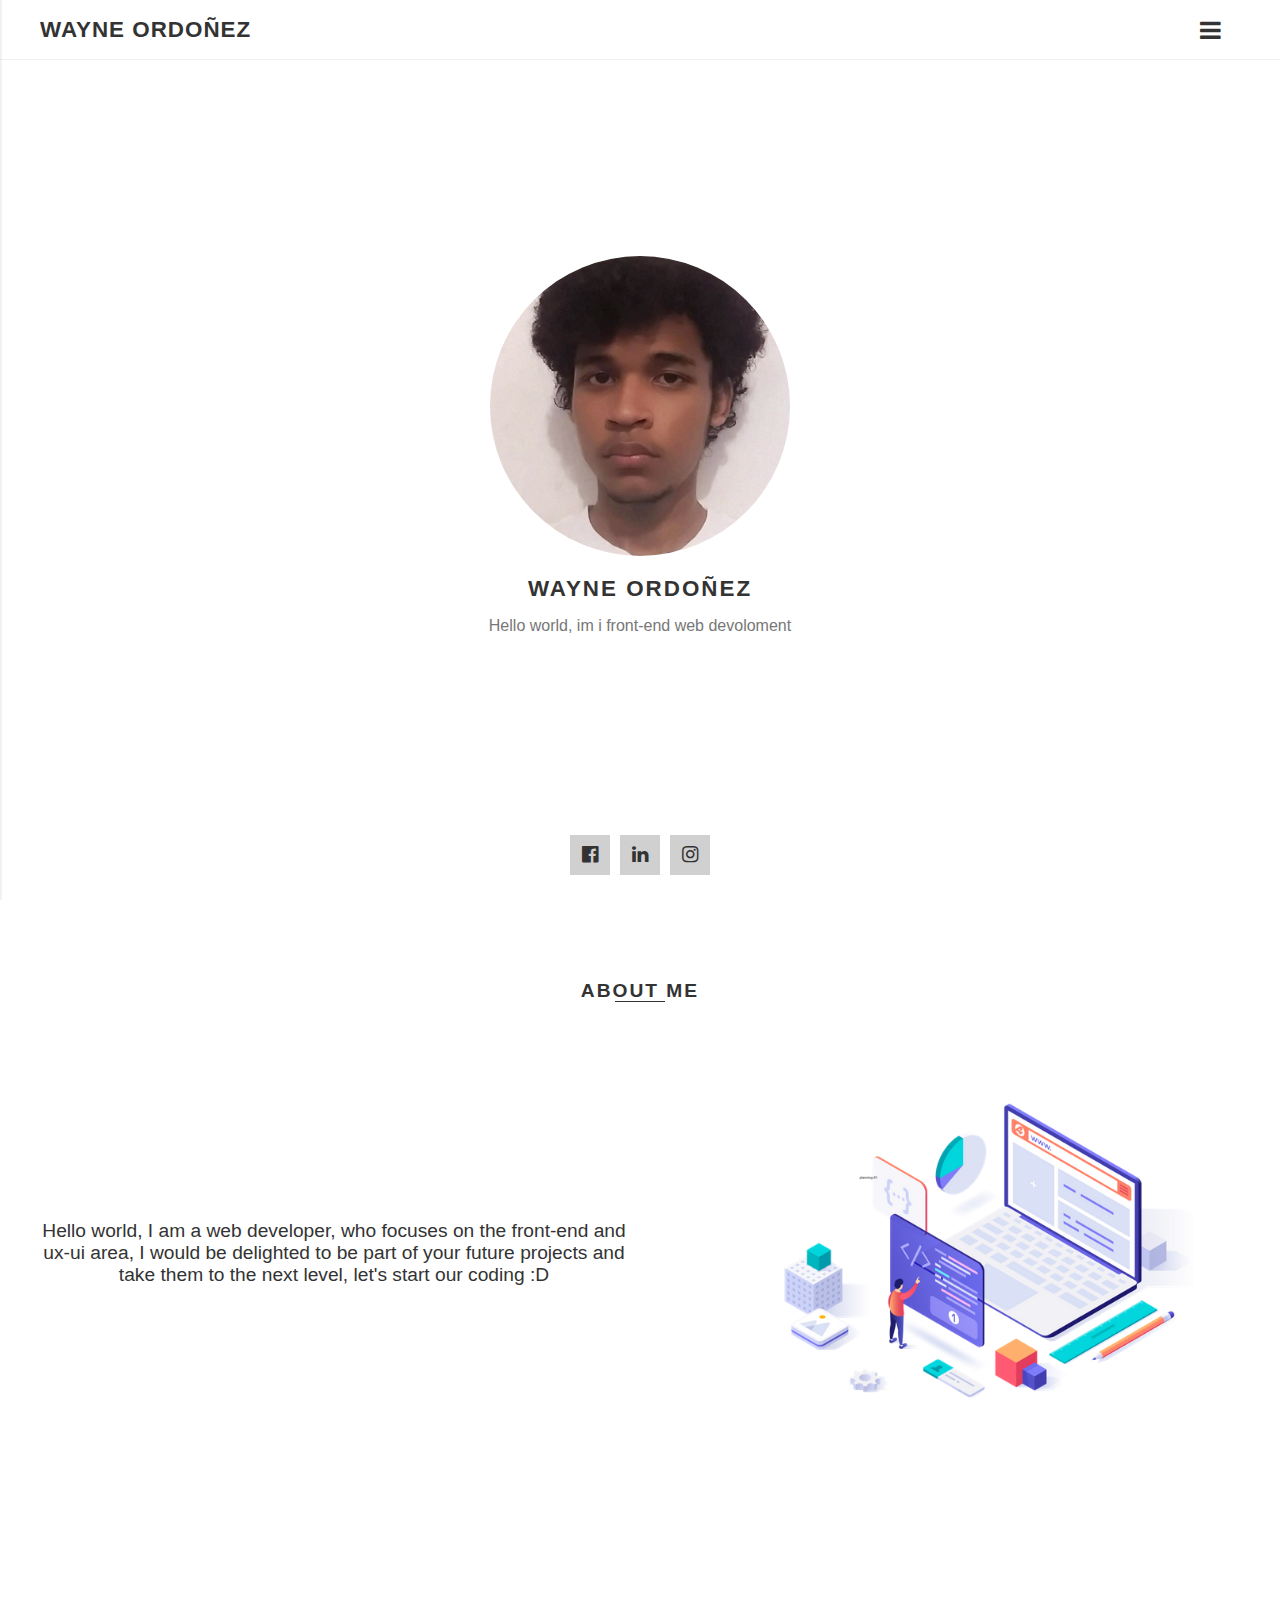
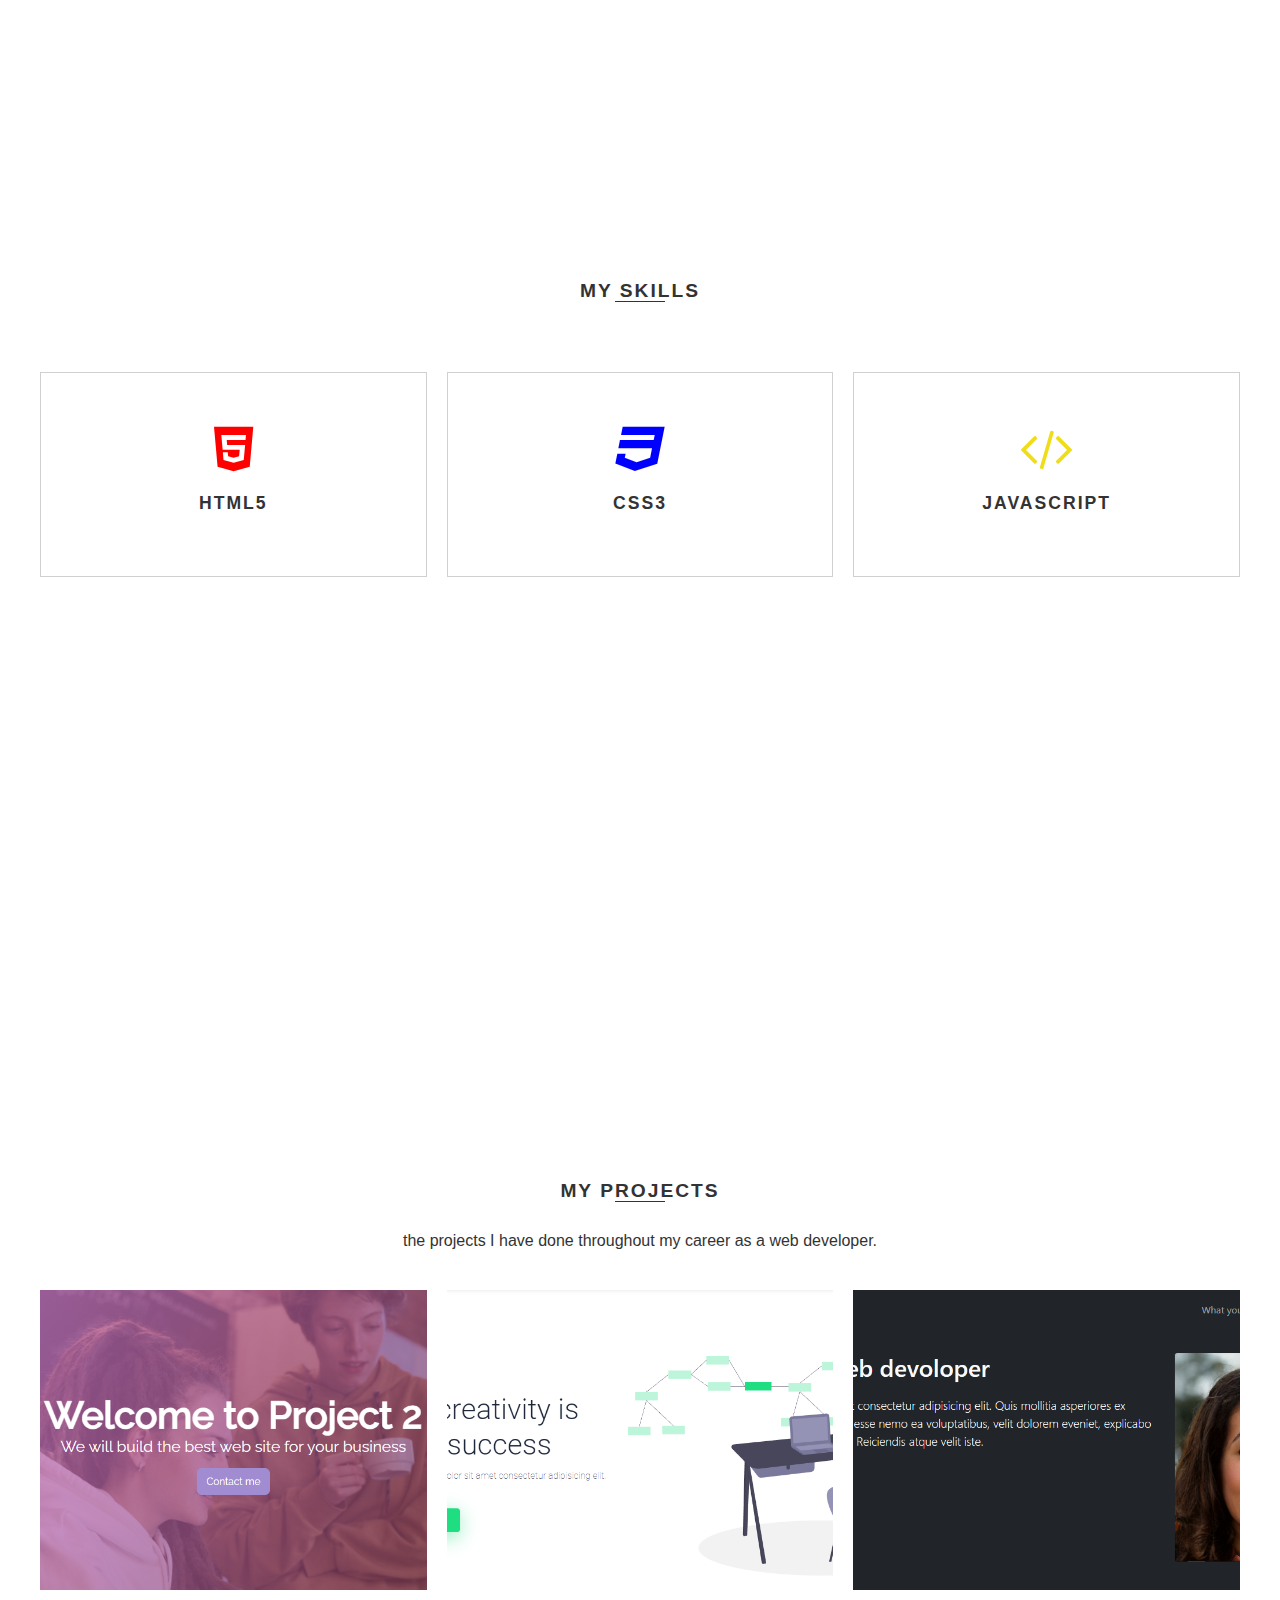
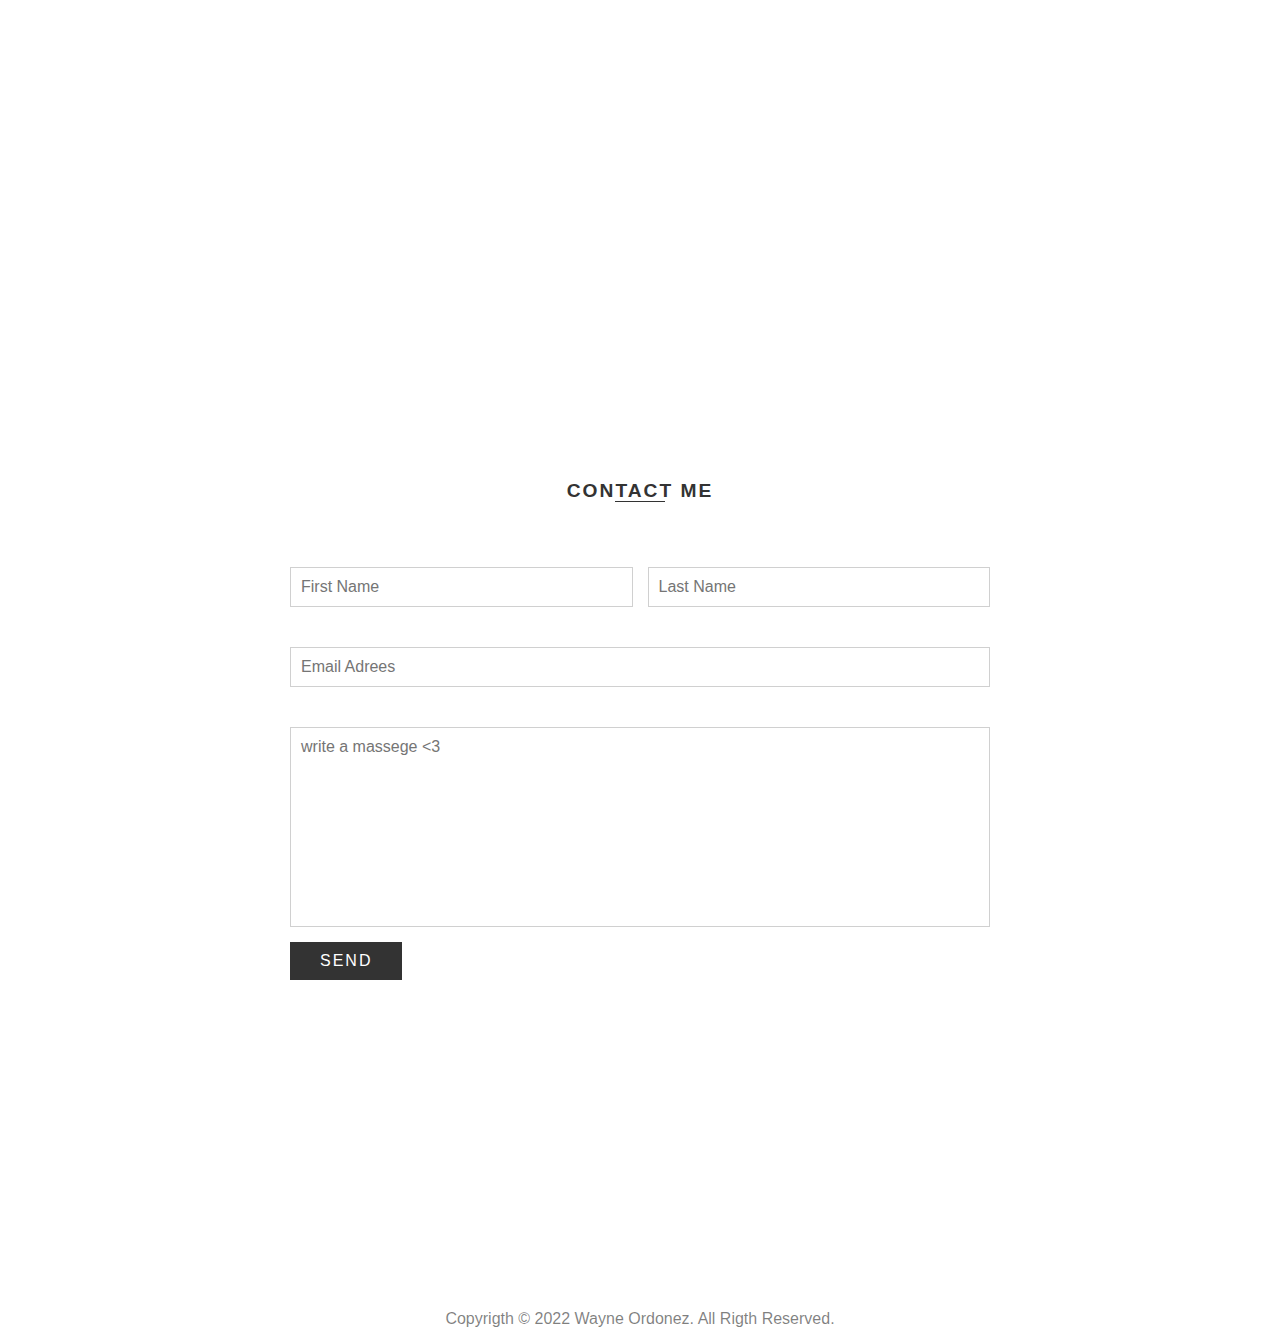
==== commit 0094188a: "Cambie la imagen de perfil y arregle algunos erros ortograficos" ====
--- a/index.html
+++ b/index.html
@@ -4,7 +4,7 @@
     <meta charset="UTF-8">
     <meta http-equiv="X-UA-Compatible" content="IE=edge">
     <meta name="viewport" content="width=device-width, initial-scale=1.0, maximum-scale=1.0, user-scalable=no" />
-    <title>Wayne Ordonez</title>
+    <title>Wayne Ordoñez</title>
     <link rel="stylesheet" href="https://cdnjs.cloudflare.com/ajax/libs/font-awesome/4.7.0/css/font-awesome.css" integrity="sha512-5A8nwdMOWrSz20fDsjczgUidUBR8liPYU+WymTZP1lmY9G6Oc7HlZv156XqnsgNUzTyMefFTcsFH/tnJE/+xBg==" crossorigin="anonymous" referrerpolicy="no-referrer" />
     <link rel="stylesheet" href="style.css">
     <link rel="stylesheet" href="media.css">
@@ -18,7 +18,7 @@
             <ul>
                 <li><a href="#banner" class="hidden">Home</a></li>
                 <li><a href="#about" class="hidden">About</a></li>
-                <li><a href="#service" class="hidden">Services</a></li>
+                <li><a href="#service" class="hidden">Skills</a></li>
                 <li><a href="#projects" class="hidden">Project</a></li>
                 <li><a href="#contact" class="hidden">contact</a></li>
 
@@ -27,7 +27,7 @@
         </div>
         <div class="main">
             <div class="topBar">
-                <a href="#banner" class="logo">Wayne Orodez</a>
+                <a href="#banner" class="logo">Wayne Ordoñez</a>
                 <div class="toggle">
                     <i class="fa fa-bars" aria-hidden="true"></i>
                 </div>
@@ -37,9 +37,9 @@
 
                 <div class="content">
                     <div class="imgBx">
-                        <img src="img/perfil.jpg" alt="">
-                    </div>
-                    <h3 class="wayne">Wayne Ordonez</h3>
+                        <img src="img/profile.jpg" alt="">
+                    </div>
+                    <h3 class="wayne">Wayne Ordoñez</h3>
                     <p>Hello world, im i front-end web devoloment</p>
                     <ul class="socialMedia">
                         <li><a href="https://www.facebook.com/sellvin.ordonez.1/" target="_blank"><i class="fa fa-facebook-official" aria-hidden="true"></i> </a></li>
@@ -164,7 +164,7 @@
                         </label> 
 
                         <label>
-                            <input type="text" name="name" id="" placeholder="Second Name">
+                            <input type="text" name="name" id="" placeholder="Last Name">
                         </label>
 
                     </div>
